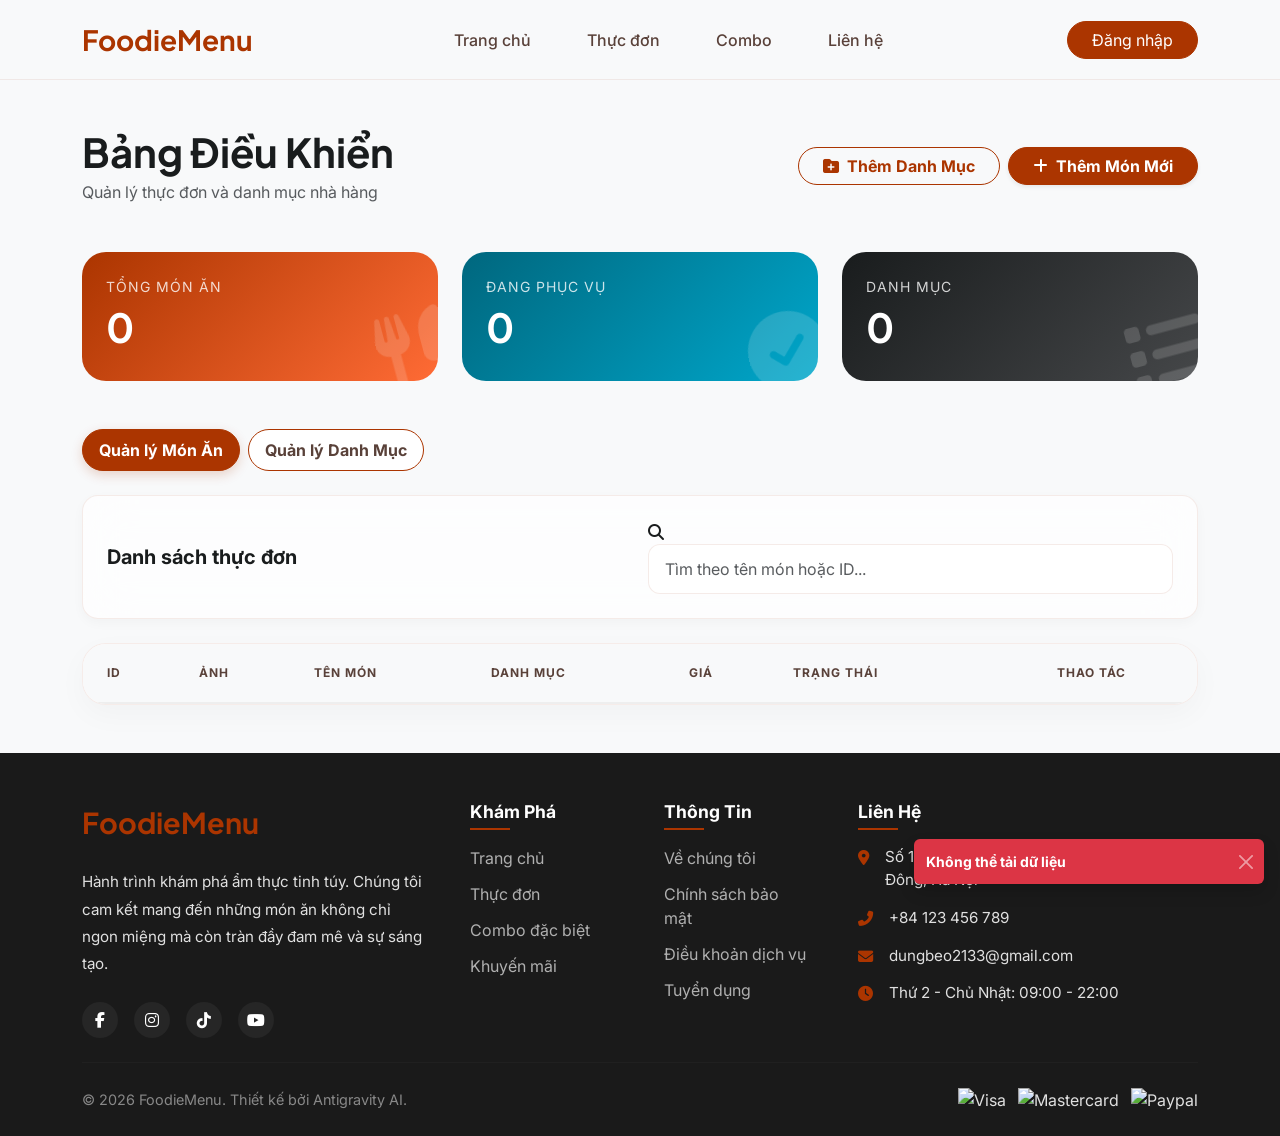
==== admin.html @ 2df33f5c "Initial commit - FoodieMenu Redesign Complete" ====
<!DOCTYPE html>
<html lang="vi">
<head>
    <meta charset="UTF-8">
    <meta name="viewport" content="width=device-width, initial-scale=1.0">
    <title>Quản trị FoodieMenu</title>
    <!-- Bootstrap 5 CSS -->
    <link href="https://cdn.jsdelivr.net/npm/bootstrap@5.3.0/dist/css/bootstrap.min.css" rel="stylesheet">
    <!-- Font Awesome & Google Fonts -->
    <link rel="stylesheet" href="https://cdnjs.cloudflare.com/ajax/libs/font-awesome/6.4.0/css/all.min.css">
    <link href="https://fonts.googleapis.com/css2?family=Plus+Jakarta+Sans:wght@400;600;700&family=Inter:wght@400;500;600&display=swap" rel="stylesheet">
    <!-- Custom CSS -->
    <link rel="stylesheet" href="css/style.css">
    <link rel="stylesheet" href="css/admin.css">
</head>
<body class="bg-background">

    <!-- Header will be injected by components.js -->

    <div class="container py-5 flex-grow-1">
        <!-- Dashboard Header -->
        <div class="d-flex flex-column flex-md-row justify-content-between align-items-center gap-3 mb-5">
            <div>
                <h1 class="fw-bold mb-1">Bảng Điều Khiển</h1>
                <p class="text-muted mb-0">Quản lý thực đơn và danh mục nhà hàng</p>
            </div>
            <div class="d-flex gap-2">
                <button class="btn btn-outline-primary rounded-pill px-4 fw-bold" id="btnAddCategory">
                    <i class="fas fa-folder-plus me-2"></i>Thêm Danh Mục
                </button>
                <button class="btn btn-primary rounded-pill px-4 fw-bold shadow-sm" id="btnAddDish">
                    <i class="fas fa-plus me-2"></i>Thêm Món Mới
                </button>
            </div>
        </div>

        <!-- Stats Section -->
        <div class="row g-4 mb-5">
            <div class="col-md-4">
                <div class="stat-card bg-1 stagger-item" style="animation-delay: 0.1s">
                    <div class="stat-label">Tổng món ăn</div>
                    <div class="stat-value" id="statTotal">0</div>
                    <i class="fas fa-utensils stat-icon"></i>
                </div>
            </div>
            <div class="col-md-4">
                <div class="stat-card bg-2 stagger-item" style="animation-delay: 0.2s">
                    <div class="stat-label">Đang phục vụ</div>
                    <div class="stat-value" id="statActive">0</div>
                    <i class="fas fa-check-circle stat-icon"></i>
                </div>
            </div>
            <div class="col-md-4">
                <div class="stat-card bg-3 stagger-item" style="animation-delay: 0.3s">
                    <div class="stat-label">Danh mục</div>
                    <div class="stat-value" id="statCategories">0</div>
                    <i class="fas fa-list stat-icon"></i>
                </div>
            </div>
        </div>

        <!-- Tab System -->
        <ul class="nav nav-pills mb-4 gap-2" id="adminTabs" role="tablist">
            <li class="nav-item" role="presentation">
                <button class="nav-link active rounded-pill px-4 fw-bold" id="dishes-tab" data-bs-toggle="pill" data-bs-target="#dishes-content" type="button">Quản lý Món Ăn</button>
            </li>
            <li class="nav-item" role="presentation">
                <button class="nav-link rounded-pill px-4 fw-bold" id="categories-tab" data-bs-toggle="pill" data-bs-target="#categories-content" type="button">Quản lý Danh Mục</button>
            </li>
        </ul>

        <div class="tab-content" id="adminTabsContent">
            <!-- Dishes Management Tab -->
            <div class="tab-pane fade show active" id="dishes-content">
                <div class="glass-panel p-4 mb-4">
                    <div class="row g-3 align-items-center">
                        <div class="col-md-6">
                            <h5 class="fw-bold mb-0">Danh sách thực đơn</h5>
                        </div>
                        <div class="col-md-6">
                            <div class="search-container">
                                <i class="fa fa-search search-icon"></i>
                                <input type="text" id="adminSearchInput" class="form-control search-input" placeholder="Tìm theo tên món hoặc ID...">
                            </div>
                        </div>
                    </div>
                </div>

                <div class="admin-table-container">
                    <div class="table-responsive">
                        <table class="table table-hover align-middle mb-0">
                            <thead>
                                <tr>
                                    <th class="ps-4">ID</th>
                                    <th>Ảnh</th>
                                    <th>Tên Món</th>
                                    <th>Danh Mục</th>
                                    <th>Giá</th>
                                    <th>Trạng Thái</th>
                                    <th class="pe-4 text-center">Thao Tác</th>
                                </tr>
                            </thead>
                            <tbody id="adminDishTable">
                                <!-- Loaded via JS -->
                            </tbody>
                        </table>
                    </div>
                </div>
            </div>

            <!-- Categories Management Tab -->
            <div class="tab-pane fade" id="categories-content">
                <div class="glass-panel p-4 mb-4">
                    <h5 class="fw-bold mb-0">Danh sách danh mục</h5>
                </div>
                <div class="admin-table-container">
                    <div class="table-responsive">
                        <table class="table table-hover align-middle mb-0">
                            <thead>
                                <tr>
                                    <th class="ps-4" width="100">ID</th>
                                    <th>Tên Danh Mục</th>
                                    <th class="text-center" width="200">Số lượng món</th>
                                    <th class="pe-4 text-center" width="200">Thao Tác</th>
                                </tr>
                            </thead>
                            <tbody id="adminCategoryTable">
                                <!-- Loaded via JS -->
                            </tbody>
                        </table>
                    </div>
                </div>
            </div>
        </div>
    </div>

    <!-- Footer will be injected by components.js -->

    <!-- Dish Modal (Redesigned) -->
    <div class="modal fade" id="dishModal" tabindex="-1" aria-hidden="true">
        <div class="modal-dialog modal-lg modal-dialog-centered">
            <div class="modal-content overflow-hidden border-0 shadow-lg" style="border-radius: 1.5rem;">
                <div class="modal-header border-0 py-4 px-4">
                    <div class="d-flex align-items-center">
                        <div class="bg-primary-subtle text-primary rounded-circle p-2 me-3 d-flex align-items-center justify-content-center" style="width: 40px; height: 40px;">
                            <i class="fas fa-utensils"></i>
                        </div>
                        <h5 class="modal-title fw-bold" id="dishModalTitle">Thêm Món Ăn</h5>
                    </div>
                    <button type="button" class="btn-close" data-bs-dismiss="modal" aria-label="Close"></button>
                </div>
                <div class="modal-body p-4 bg-light-subtle">
                    <form id="dishForm" class="row g-3">
                        <input type="hidden" id="dishId">
                        <div class="col-md-12">
                            <label class="form-label small text-primary">Tên món ăn <span class="text-danger">*</span></label>
                            <div class="input-group">
                                <span class="input-group-text bg-white border-end-0"><i class="fas fa-signature text-primary"></i></span>
                                <input type="text" class="form-control border-start-0 ps-0" id="dishName" name="name" placeholder="Ví dụ: Phở bò đặc biệt" required>
                                <div class="invalid-feedback" id="nameError"></div>
                            </div>
                        </div>
                        <div class="col-md-6">
                            <label class="form-label small text-primary">Giá bán (VNĐ) <span class="text-danger">*</span></label>
                            <div class="input-group">
                                <span class="input-group-text bg-white border-end-0"><i class="fas fa-coins text-primary"></i></span>
                                <input type="number" class="form-control border-start-0 ps-0" id="dishPrice" name="price" placeholder="0" required min="1">
                                <div class="invalid-feedback" id="priceError"></div>
                            </div>
                        </div>
                        <div class="col-md-6">
                            <label class="form-label small text-primary">Danh mục</label>
                            <div class="input-group">
                                <span class="input-group-text bg-white border-end-0"><i class="fas fa-tags text-primary"></i></span>
                                <select class="form-select border-start-0 ps-0" id="dishCategory" name="categoryId">
                                    <!-- Loaded via JS -->
                                </select>
                            </div>
                        </div>
                        <div class="col-md-12">
                            <label class="form-label small text-primary">Đường dẫn hình ảnh (URL) <span class="text-danger">*</span></label>
                            <div class="input-group">
                                <span class="input-group-text bg-white border-end-0"><i class="fas fa-image text-primary"></i></span>
                                <input type="url" class="form-control border-start-0 ps-0" id="dishImage" name="image" placeholder="https://..." required>
                                <div class="invalid-feedback" id="imageError"></div>
                            </div>
                        </div>
                        <div class="col-md-12">
                            <label class="form-label small text-primary">Mô tả chi tiết</label>
                            <textarea class="form-control" id="dishDescription" name="description" rows="3" placeholder="Nhập mô tả món ăn..."></textarea>
                        </div>
                        <div class="col-md-12">
                            <div class="glass-panel py-2 px-3 border-primary-subtle bg-white d-flex gap-4">
                                <div class="form-check form-switch d-flex align-items-center gap-2 ps-0 mb-0">
                                    <input class="form-check-input ms-0 toggle-switch" type="checkbox" id="dishAvailable" name="isAvailable" checked>
                                    <label class="form-check-label fw-bold text-primary mb-0" for="dishAvailable">Phục vụ</label>
                                </div>
                                <div class="form-check form-switch d-flex align-items-center gap-2 ps-0 mb-0">
                                    <input class="form-check-input ms-0 toggle-switch" type="checkbox" id="dishBestSeller" name="isBestSeller">
                                    <label class="form-check-label fw-bold text-warning mb-0" for="dishBestSeller">⭐ Bán chạy</label>
                                </div>
                            </div>
                        </div>
                    </form>
                </div>
                <div class="modal-footer border-0 p-4 bg-white">
                    <button type="button" class="btn btn-light rounded-pill px-4" data-bs-dismiss="modal">Hủy bỏ</button>
                    <button type="button" class="btn btn-primary rounded-pill px-5 fw-bold" id="btnSaveDish">Lưu Thông Tin</button>
                </div>
            </div>
        </div>
    </div>

    <!-- Category Modal -->
    <div class="modal fade" id="categoryModal" tabindex="-1" aria-hidden="true">
        <div class="modal-dialog modal-dialog-centered">
            <div class="modal-content overflow-hidden border-0 shadow-lg" style="border-radius: 1.5rem;">
                <div class="modal-header border-0 py-4 px-4">
                    <h5 class="modal-title fw-bold" id="categoryModalTitle">Thêm Danh Mục</h5>
                    <button type="button" class="btn-close" data-bs-dismiss="modal" aria-label="Close"></button>
                </div>
                <div class="modal-body p-4">
                    <form id="categoryForm">
                        <input type="hidden" id="categoryId">
                        <div class="mb-3">
                            <label class="form-label small text-primary">Tên danh mục <span class="text-danger">*</span></label>
                            <div class="input-group">
                                <span class="input-group-text bg-white border-end-0"><i class="fas fa-folder text-primary"></i></span>
                                <input type="text" class="form-control border-start-0 ps-0" id="categoryName" required placeholder="Ví dụ: Món chính, Đồ uống...">
                            </div>
                        </div>
                    </form>
                </div>
                <div class="modal-footer border-0 p-4 pt-0">
                    <button type="button" class="btn btn-light rounded-pill px-4" data-bs-dismiss="modal">Hủy</button>
                    <button type="button" class="btn btn-primary rounded-pill px-4 fw-bold" id="btnSaveCategory">Lưu Danh Mục</button>
                </div>
            </div>
        </div>
    </div>

    <!-- Delete Confirmation Modal -->
    <div class="modal fade" id="deleteModal" tabindex="-1" aria-hidden="true">
        <div class="modal-dialog modal-sm modal-dialog-centered">
            <div class="modal-content border-0 shadow-lg" style="border-radius: 1.5rem;">
                <div class="modal-body text-center p-4">
                    <div class="bg-danger-subtle text-danger rounded-circle d-inline-flex p-3 mb-3">
                        <i class="fas fa-trash-alt fa-2x"></i>
                    </div>
                    <h5 class="fw-bold">Xác nhận xóa?</h5>
                    <p class="text-muted small">Hành động này không thể hoàn tác.</p>
                    <div class="d-flex gap-2 mt-3">
                        <button type="button" class="btn btn-light w-100 rounded-pill" data-bs-dismiss="modal">Hủy</button>
                        <button type="button" class="btn btn-danger w-100 rounded-pill fw-bold" id="btnConfirmDelete">Xóa</button>
                    </div>
                </div>
            </div>
        </div>
    </div>

    <!-- Loading Overlay -->
    <div id="loadingOverlay">
        <div class="spinner-border text-primary" role="status">
            <span class="visually-hidden">Loading...</span>
        </div>
    </div>

    <!-- Toast Container -->
    <div id="toastContainer" class="toast-container position-fixed bottom-0 end-0 p-3"></div>

    <!-- Scripts -->
    <script src="https://code.jquery.com/jquery-3.7.0.min.js"></script>
    <script src="https://cdn.jsdelivr.net/npm/bootstrap@5.3.0/dist/js/bootstrap.bundle.min.js"></script>
    <script src="js/api.js"></script>
    <script src="js/utils.js"></script>
    <script src="js/components.js"></script>
    <script src="js/admin.js"></script>
</body>
</html>
---- css/style.css ----
@import url('https://fonts.googleapis.com/css2?family=Plus+Jakarta+Sans:wght@400;600;700&family=Inter:wght@400;500;600&display=swap');

:root {
    --primary-color: #ab3500;
    --primary-hover: #832600;
    --background: #f8f9fa;
    --surface: #ffffff;
    --on-surface: #191c1d;
    --on-surface-variant: #594139;
    --outline-variant: rgba(225, 191, 181, 0.3);
    --transition: all 0.3s cubic-bezier(0.4, 0, 0.2, 1);
}

.text-primary {
    color: var(--primary-color) !important;
}

.bg-primary {
    background-color: var(--primary-color) !important;
}

body {
    font-family: 'Inter', sans-serif;
    background-color: var(--background);
    color: var(--on-surface);
    min-h: 100vh;
    display: flex;
    flex-direction: column;
}

h1, h2, h3, h4, .navbar-brand {
    font-family: 'Plus Jakarta Sans', sans-serif;
}

/* Global Navbar & Footer */
.glass-navbar {
    background: rgba(248, 249, 250, 0.8);
    backdrop-filter: blur(24px);
    -webkit-backdrop-filter: blur(24px);
    border-bottom: 1px solid var(--outline-variant);
    height: 80px;
}

.nav-link {
    color: var(--on-surface-variant) !important;
    font-weight: 500;
    transition: var(--transition);
    padding: 0.5rem 1rem !important;
}

.nav-link:hover, .nav-link.active {
    color: var(--primary-color) !important;
}

.nav-link.active {
    font-weight: 700;
    border-bottom: 2px solid var(--primary-color);
}

/* Common Buttons */
.btn-primary {
    background-color: var(--primary-color);
    border-color: var(--primary-color);
    transition: var(--transition);
}

.btn-primary:hover {
    background-color: var(--primary-hover);
    border-color: var(--primary-hover);
    transform: scale(0.98);
}

.btn-outline-primary {
    color: var(--primary-color);
    border-color: var(--primary-color);
}

.btn-outline-primary:hover {
    background-color: var(--primary-color);
    border-color: var(--primary-color);
}

/* Glass Panels (Reusable) */
.glass-panel {
    background: rgba(255, 255, 255, 0.7);
    backdrop-filter: blur(24px);
    -webkit-backdrop-filter: blur(24px);
    border: 1px solid var(--outline-variant);
    border-radius: 1rem;
    padding: 1.5rem;
    box-shadow: 0 4px 12px rgba(0,0,0,0.03);
}

/* Footer Styling */
.hover-primary:hover {
    color: var(--primary-color) !important;
}

/* Loading Overlay */
#loadingOverlay {
    position: fixed;
    top: 0;
    left: 0;
    width: 100%;
    height: 100%;
    background: rgba(255,255,255,0.8);
    display: flex;
    justify-content: center;
    align-items: center;
    z-index: 9999;
    display: none;
}

/* Premium Footer */
.footer-premium {
    background-color: #1a1a1a;
    color: #e0e0e0;
}

.footer-logo {
    font-family: 'Plus Jakarta Sans', sans-serif;
    font-size: 1.8rem;
    font-weight: 700;
    color: var(--primary-color);
}

.footer-heading {
    font-size: 1.1rem;
    font-weight: 700;
    color: #ffffff;
    position: relative;
}

.footer-heading::after {
    content: '';
    position: absolute;
    left: 0;
    bottom: -8px;
    width: 40px;
    height: 2px;
    background-color: var(--primary-color);
}

.footer-text {
    line-height: 1.8;
    font-size: 0.95rem;
}

.footer-links li {
    margin-bottom: 12px;
}

.footer-links a {
    color: #b0b0b0;
    text-decoration: none;
    transition: var(--transition);
}

.footer-links a:hover {
    color: var(--primary-color);
    padding-left: 5px;
}

.footer-contact li {
    margin-bottom: 15px;
    display: flex;
    align-items: flex-start;
    font-size: 0.95rem;
}

.footer-contact i {
    color: var(--primary-color);
    margin-top: 4px;
}

.footer-social a {
    display: flex;
    align-items: center;
    justify-content: center;
    width: 36px;
    height: 36px;
    background: rgba(255,255,255,0.05);
    border-radius: 50%;
    color: #fff;
    text-decoration: none;
    transition: var(--transition);
}

.footer-social a:hover {
    background: var(--primary-color);
    transform: translateY(-3px);
}

.footer-divider {
    border-color: rgba(255,255,255,0.1);
}

.footer-copyright {
    font-size: 0.9rem;
    color: #888;
}

/* Utilities */
.line-clamp-2 {
    display: -webkit-box;
    -webkit-line-clamp: 2;
    -webkit-box-orient: vertical;
    overflow: hidden;
}
---- css/admin.css ----
/* Admin Dashboard Specific Styles */

/* Stat Cards */
.stat-card {
    border-radius: 1.5rem;
    padding: 1.5rem;
    color: white;
    position: relative;
    overflow: hidden;
    transition: var(--transition);
    border: none;
}

.stat-card:hover {
    transform: translateY(-5px);
}

.stat-card.bg-1 { background: linear-gradient(135deg, #ab3500 0%, #ff6b35 100%); }
.stat-card.bg-2 { background: linear-gradient(135deg, #00677e 0%, #00a7cb 100%); }
.stat-card.bg-3 { background: linear-gradient(135deg, #191c1d 0%, #454749 100%); }

.stat-icon {
    position: absolute;
    right: -10px;
    bottom: -10px;
    font-size: 5rem;
    opacity: 0.15;
    transform: rotate(-15deg);
}

.stat-value {
    font-size: 2.5rem;
    font-weight: 700;
    font-family: 'Plus Jakarta Sans', sans-serif;
}

.stat-label {
    font-size: 0.875rem;
    text-transform: uppercase;
    letter-spacing: 1px;
    opacity: 0.8;
}

/* Table Enhancements */
.admin-table-container {
    background: white;
    border-radius: 1.5rem;
    box-shadow: 0 10px 30px rgba(0,0,0,0.03);
    border: 1px solid var(--outline-variant);
    overflow: hidden;
}

.table thead th {
    background-color: #f8f9fa;
    color: var(--on-surface-variant);
    font-size: 0.75rem;
    text-transform: uppercase;
    letter-spacing: 1px;
    padding: 1.25rem 1rem;
    border-bottom: 2px solid #eee;
}

.table tbody tr {
    transition: var(--transition);
}

.table tbody tr:hover {
    background-color: rgba(171, 53, 0, 0.02);
}

/* Tabs Styling */
.nav-pills .nav-link {
    color: var(--primary-color);
    background-color: white;
    border: 1px solid var(--primary-color);
    transition: var(--transition);
}

.nav-pills .nav-link:hover {
    background-color: rgba(171, 53, 0, 0.05);
    color: var(--primary-color);
}

.nav-pills .nav-link.active {
    background-color: var(--primary-color) !important;
    color: #ffffff !important;
    box-shadow: 0 4px 12px rgba(171, 53, 0, 0.2);
}

/* Form Controls in Modals */
.modal-header {
    background: white !important;
    border-bottom: 2px solid rgba(171, 53, 0, 0.1) !important;
}

.modal-header .modal-title {
    color: var(--primary-color) !important;
}

.modal-header .btn-close {
    filter: none !important;
}

.input-group-text {
    border: 1px solid var(--outline-variant);
    background-color: #fff9f6; /* Subtle brand tint */
    color: var(--primary-color);
    min-width: 45px;
    justify-content: center;
}

.form-label {
    font-weight: 700;
    color: var(--primary-color);
    margin-bottom: 0.5rem;
    font-size: 0.85rem;
    text-transform: uppercase;
    letter-spacing: 0.5px;
}

.form-control, .form-select {
    border: 1px solid var(--outline-variant);
    padding: 0.75rem 1rem;
    border-radius: 0.75rem;
    transition: all 0.3s ease;
}

.form-control:focus, .form-select:focus {
    border-color: var(--primary-color);
    box-shadow: 0 0 0 0.25rem rgba(171, 53, 0, 0.15);
    background-color: #fff;
}

.input-group:focus-within .input-group-text {
    border-color: var(--primary-color);
    color: #fff;
    background-color: var(--primary-color);
}

.modal-header .btn-close-white {
    filter: brightness(0) invert(1);
}

.modal-footer {
    background-color: #fcf8f6;
    border-top: 1px solid rgba(171, 53, 0, 0.1) !important;
}

/* Animations */
.stagger-item {
    opacity: 0;
    transform: translateY(20px);
    animation: fadeInUp 0.5s ease forwards;
}

@keyframes fadeInUp {
    to { opacity: 1; transform: translateY(0); }
}
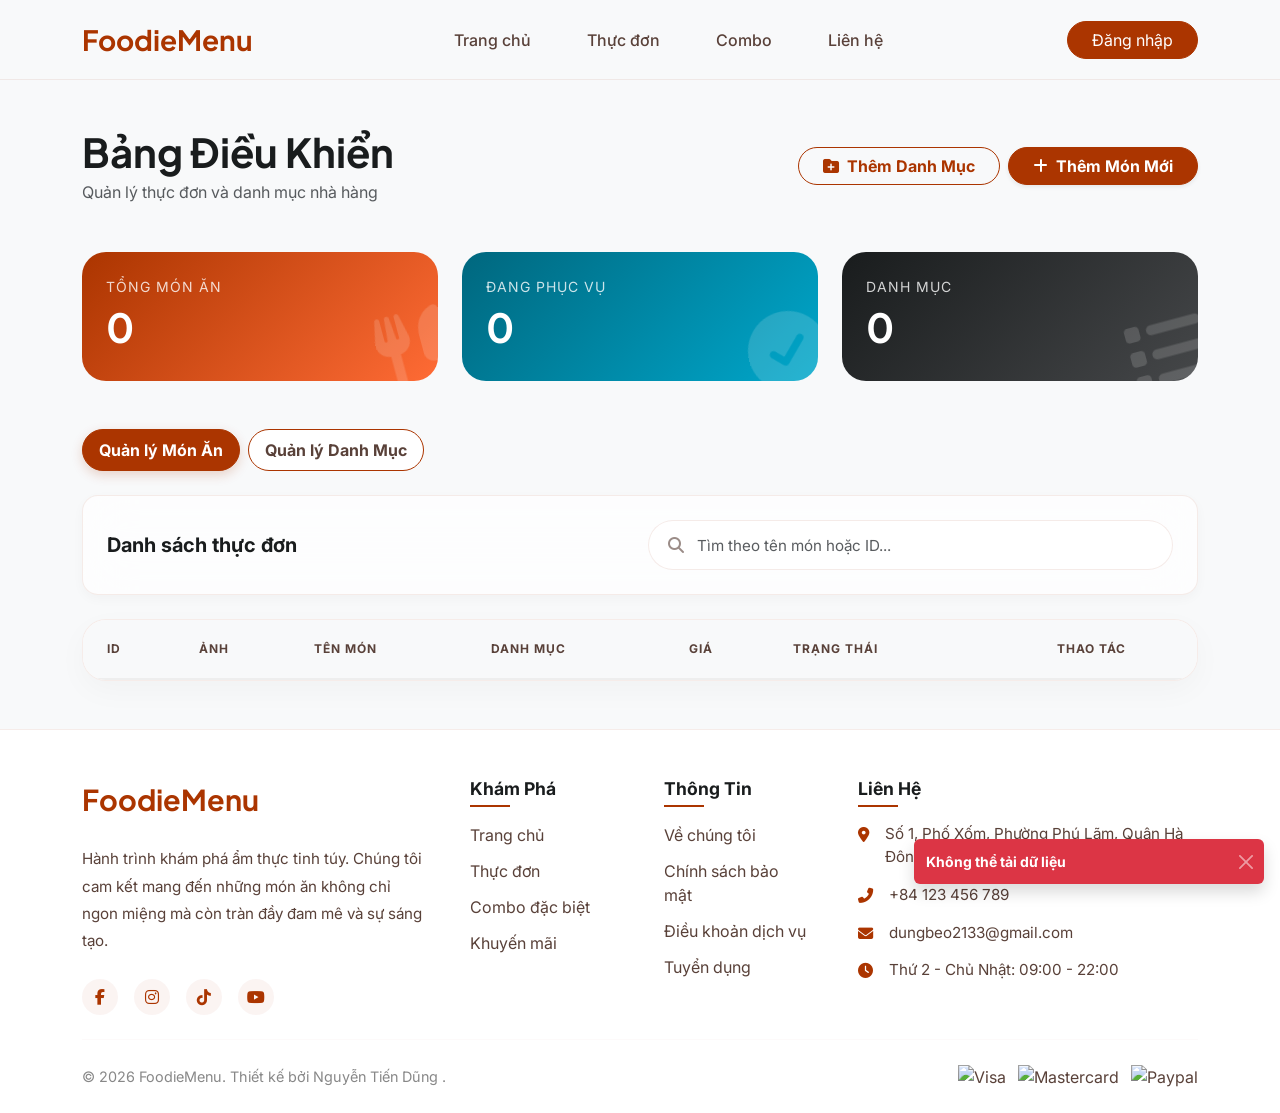
==== commit 4c3959ab: "fix(ui): fix layout issue on menupage" ====
--- a/admin.html
+++ b/admin.html
@@ -15,10 +15,10 @@
 </head>
 <body class="bg-background">
 
-    <!-- Header will be injected by components.js -->
+    <!-- Header sẽ được chèn bởi components.js -->
 
     <div class="container py-5 flex-grow-1">
-        <!-- Dashboard Header -->
+        <!-- Tiêu đề Bảng điều khiển -->
         <div class="d-flex flex-column flex-md-row justify-content-between align-items-center gap-3 mb-5">
             <div>
                 <h1 class="fw-bold mb-1">Bảng Điều Khiển</h1>
@@ -34,7 +34,7 @@
             </div>
         </div>
 
-        <!-- Stats Section -->
+        <!-- Phần Thống kê -->
         <div class="row g-4 mb-5">
             <div class="col-md-4">
                 <div class="stat-card bg-1 stagger-item" style="animation-delay: 0.1s">
@@ -59,7 +59,7 @@
             </div>
         </div>
 
-        <!-- Tab System -->
+        <!-- Hệ thống Tab -->
         <ul class="nav nav-pills mb-4 gap-2" id="adminTabs" role="tablist">
             <li class="nav-item" role="presentation">
                 <button class="nav-link active rounded-pill px-4 fw-bold" id="dishes-tab" data-bs-toggle="pill" data-bs-target="#dishes-content" type="button">Quản lý Món Ăn</button>
@@ -70,7 +70,7 @@
         </ul>
 
         <div class="tab-content" id="adminTabsContent">
-            <!-- Dishes Management Tab -->
+            <!-- Tab Quản lý Món ăn -->
             <div class="tab-pane fade show active" id="dishes-content">
                 <div class="glass-panel p-4 mb-4">
                     <div class="row g-3 align-items-center">
@@ -101,14 +101,14 @@
                                 </tr>
                             </thead>
                             <tbody id="adminDishTable">
-                                <!-- Loaded via JS -->
+                                <!-- Được tải thông qua JS -->
                             </tbody>
                         </table>
                     </div>
                 </div>
             </div>
 
-            <!-- Categories Management Tab -->
+            <!-- Tab Quản lý Danh mục -->
             <div class="tab-pane fade" id="categories-content">
                 <div class="glass-panel p-4 mb-4">
                     <h5 class="fw-bold mb-0">Danh sách danh mục</h5>
@@ -125,7 +125,7 @@
                                 </tr>
                             </thead>
                             <tbody id="adminCategoryTable">
-                                <!-- Loaded via JS -->
+                                <!-- Được tải thông qua JS -->
                             </tbody>
                         </table>
                     </div>
@@ -134,9 +134,9 @@
         </div>
     </div>
 
-    <!-- Footer will be injected by components.js -->
-
-    <!-- Dish Modal (Redesigned) -->
+    <!-- Footer sẽ được chèn bởi components.js -->
+
+    <!-- Modal Món ăn (Thiết kế lại) -->
     <div class="modal fade" id="dishModal" tabindex="-1" aria-hidden="true">
         <div class="modal-dialog modal-lg modal-dialog-centered">
             <div class="modal-content overflow-hidden border-0 shadow-lg" style="border-radius: 1.5rem;">
@@ -173,7 +173,7 @@
                             <div class="input-group">
                                 <span class="input-group-text bg-white border-end-0"><i class="fas fa-tags text-primary"></i></span>
                                 <select class="form-select border-start-0 ps-0" id="dishCategory" name="categoryId">
-                                    <!-- Loaded via JS -->
+                                    <!-- Được tải thông qua JS -->
                                 </select>
                             </div>
                         </div>
@@ -211,7 +211,7 @@
         </div>
     </div>
 
-    <!-- Category Modal -->
+    <!-- Modal Danh mục -->
     <div class="modal fade" id="categoryModal" tabindex="-1" aria-hidden="true">
         <div class="modal-dialog modal-dialog-centered">
             <div class="modal-content overflow-hidden border-0 shadow-lg" style="border-radius: 1.5rem;">
@@ -239,7 +239,7 @@
         </div>
     </div>
 
-    <!-- Delete Confirmation Modal -->
+    <!-- Modal Xác nhận Xóa -->
     <div class="modal fade" id="deleteModal" tabindex="-1" aria-hidden="true">
         <div class="modal-dialog modal-sm modal-dialog-centered">
             <div class="modal-content border-0 shadow-lg" style="border-radius: 1.5rem;">
@@ -258,17 +258,17 @@
         </div>
     </div>
 
-    <!-- Loading Overlay -->
+    <!-- Lớp phủ đang tải (Loading Overlay) -->
     <div id="loadingOverlay">
         <div class="spinner-border text-primary" role="status">
             <span class="visually-hidden">Loading...</span>
         </div>
     </div>
 
-    <!-- Toast Container -->
+    <!-- Container cho Toast (Thông báo nhanh) -->
     <div id="toastContainer" class="toast-container position-fixed bottom-0 end-0 p-3"></div>
 
-    <!-- Scripts -->
+    <!-- Các tệp mã lệnh (Scripts) -->
     <script src="https://code.jquery.com/jquery-3.7.0.min.js"></script>
     <script src="https://cdn.jsdelivr.net/npm/bootstrap@5.3.0/dist/js/bootstrap.bundle.min.js"></script>
     <script src="js/api.js"></script>
--- a/css/style.css
+++ b/css/style.css
@@ -32,7 +32,7 @@
     font-family: 'Plus Jakarta Sans', sans-serif;
 }
 
-/* Global Navbar & Footer */
+/* Thanh điều hướng và Chân trang chung */
 .glass-navbar {
     background: rgba(248, 249, 250, 0.8);
     backdrop-filter: blur(24px);
@@ -57,7 +57,7 @@
     border-bottom: 2px solid var(--primary-color);
 }
 
-/* Common Buttons */
+/* Các loại Nút phổ biến */
 .btn-primary {
     background-color: var(--primary-color);
     border-color: var(--primary-color);
@@ -80,7 +80,7 @@
     border-color: var(--primary-color);
 }
 
-/* Glass Panels (Reusable) */
+/* Các tấm kính (Có thể tái sử dụng) */
 .glass-panel {
     background: rgba(255, 255, 255, 0.7);
     backdrop-filter: blur(24px);
@@ -91,12 +91,12 @@
     box-shadow: 0 4px 12px rgba(0,0,0,0.03);
 }
 
-/* Footer Styling */
+/* Định dạng Chân trang */
 .hover-primary:hover {
     color: var(--primary-color) !important;
 }
 
-/* Loading Overlay */
+/* Lớp phủ đang tải */
 #loadingOverlay {
     position: fixed;
     top: 0;
@@ -111,10 +111,11 @@
     display: none;
 }
 
-/* Premium Footer */
+/* Chân trang Cao cấp */
 .footer-premium {
-    background-color: #1a1a1a;
-    color: #e0e0e0;
+    background-color: #ffffff;
+    color: var(--on-surface-variant);
+    border-top: 1px solid var(--outline-variant);
 }
 
 .footer-logo {
@@ -127,7 +128,7 @@
 .footer-heading {
     font-size: 1.1rem;
     font-weight: 700;
-    color: #ffffff;
+    color: var(--on-surface);
     position: relative;
 }
 
@@ -151,7 +152,7 @@
 }
 
 .footer-links a {
-    color: #b0b0b0;
+    color: var(--on-surface-variant);
     text-decoration: none;
     transition: var(--transition);
 }
@@ -179,20 +180,21 @@
     justify-content: center;
     width: 36px;
     height: 36px;
-    background: rgba(255,255,255,0.05);
+    background: rgba(171, 53, 0, 0.05);
     border-radius: 50%;
-    color: #fff;
+    color: var(--primary-color);
     text-decoration: none;
     transition: var(--transition);
 }
 
 .footer-social a:hover {
     background: var(--primary-color);
+    color: #ffffff;
     transform: translateY(-3px);
 }
 
 .footer-divider {
-    border-color: rgba(255,255,255,0.1);
+    border-color: var(--outline-variant);
 }
 
 .footer-copyright {
@@ -200,10 +202,57 @@
     color: #888;
 }
 
-/* Utilities */
+/* Các tiện ích (Utilities) */
 .line-clamp-2 {
     display: -webkit-box;
     -webkit-line-clamp: 2;
     -webkit-box-orient: vertical;
     overflow: hidden;
 }
+
+/* Định dạng Thanh Tìm kiếm */
+.card {
+    cursor: pointer;
+}
+
+.search-container {
+    position: relative;
+    display: flex;
+    align-items: center;
+}
+
+.search-icon {
+    position: absolute;
+    left: 1.25rem;
+    top: 50%;
+    transform: translateY(-50%);
+    color: var(--on-surface-variant);
+    opacity: 0.6;
+    pointer-events: none;
+    z-index: 10;
+    transition: var(--transition);
+}
+
+.search-input {
+    padding-left: 3rem !important;
+    border-radius: 9999px !important;
+    border: 1px solid var(--outline-variant) !important;
+    height: 50px;
+    width: 100%;
+    font-size: 0.95rem;
+    transition: var(--transition);
+    background-color: var(--surface) !important;
+}
+
+.search-input:focus {
+    border-color: var(--primary-color) !important;
+    box-shadow: 0 8px 24px rgba(171, 53, 0, 0.08) !important;
+    padding-left: 3.25rem !important;
+}
+
+.search-container:focus-within .search-icon {
+    color: var(--primary-color);
+    opacity: 1;
+    left: 1.35rem;
+    transform: translateY(-50%) scale(1.1);
+}
--- a/css/admin.css
+++ b/css/admin.css
@@ -1,6 +1,6 @@
-/* Admin Dashboard Specific Styles */
+/* Các kiểu định dạng riêng cho Bảng điều khiển Quản trị */
 
-/* Stat Cards */
+/* Thẻ Thống kê */
 .stat-card {
     border-radius: 1.5rem;
     padding: 1.5rem;
@@ -41,7 +41,7 @@
     opacity: 0.8;
 }
 
-/* Table Enhancements */
+/* Cải tiến Bảng dữ liệu */
 .admin-table-container {
     background: white;
     border-radius: 1.5rem;
@@ -68,7 +68,7 @@
     background-color: rgba(171, 53, 0, 0.02);
 }
 
-/* Tabs Styling */
+/* Định dạng Các Tab */
 .nav-pills .nav-link {
     color: var(--primary-color);
     background-color: white;
@@ -87,7 +87,7 @@
     box-shadow: 0 4px 12px rgba(171, 53, 0, 0.2);
 }
 
-/* Form Controls in Modals */
+/* Các thành phần Form trong Modal */
 .modal-header {
     background: white !important;
     border-bottom: 2px solid rgba(171, 53, 0, 0.1) !important;
@@ -146,7 +146,7 @@
     border-top: 1px solid rgba(171, 53, 0, 0.1) !important;
 }
 
-/* Animations */
+/* Các hiệu ứng Hoạt ảnh */
 .stagger-item {
     opacity: 0;
     transform: translateY(20px);
